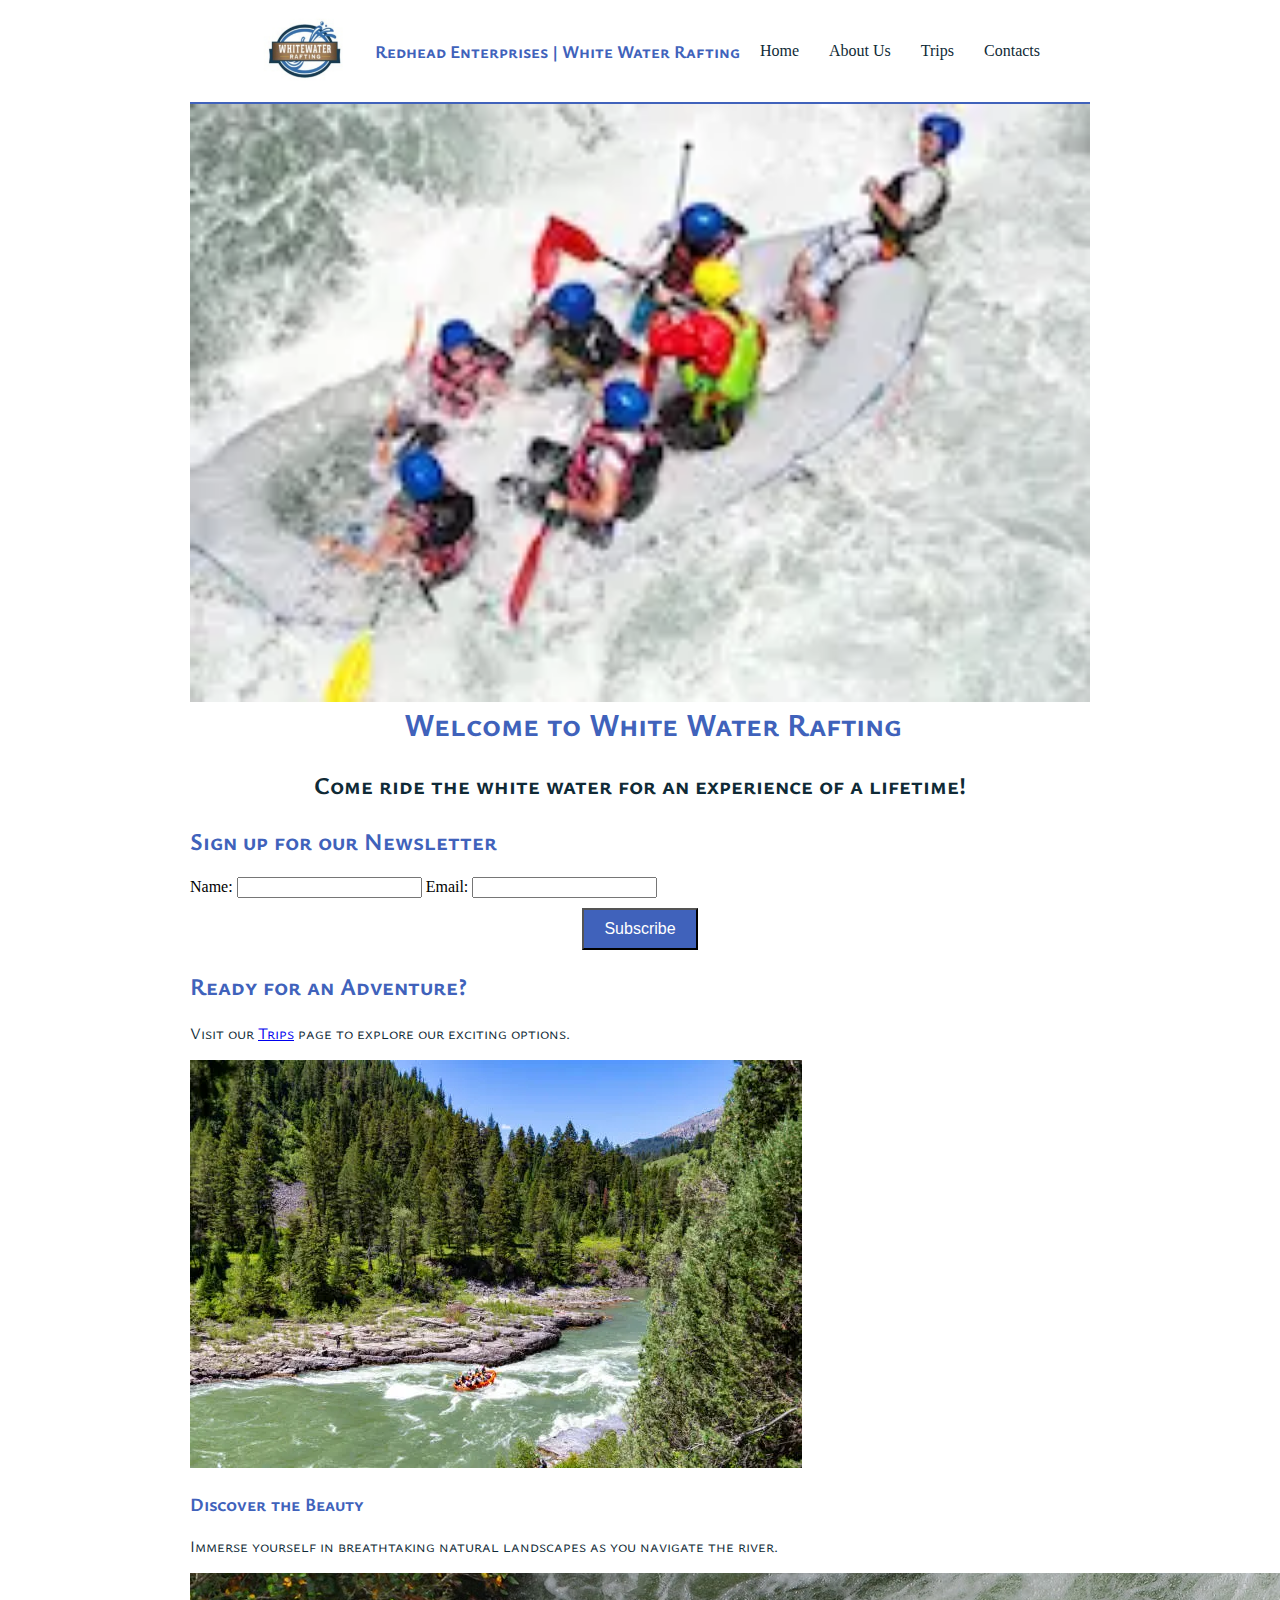
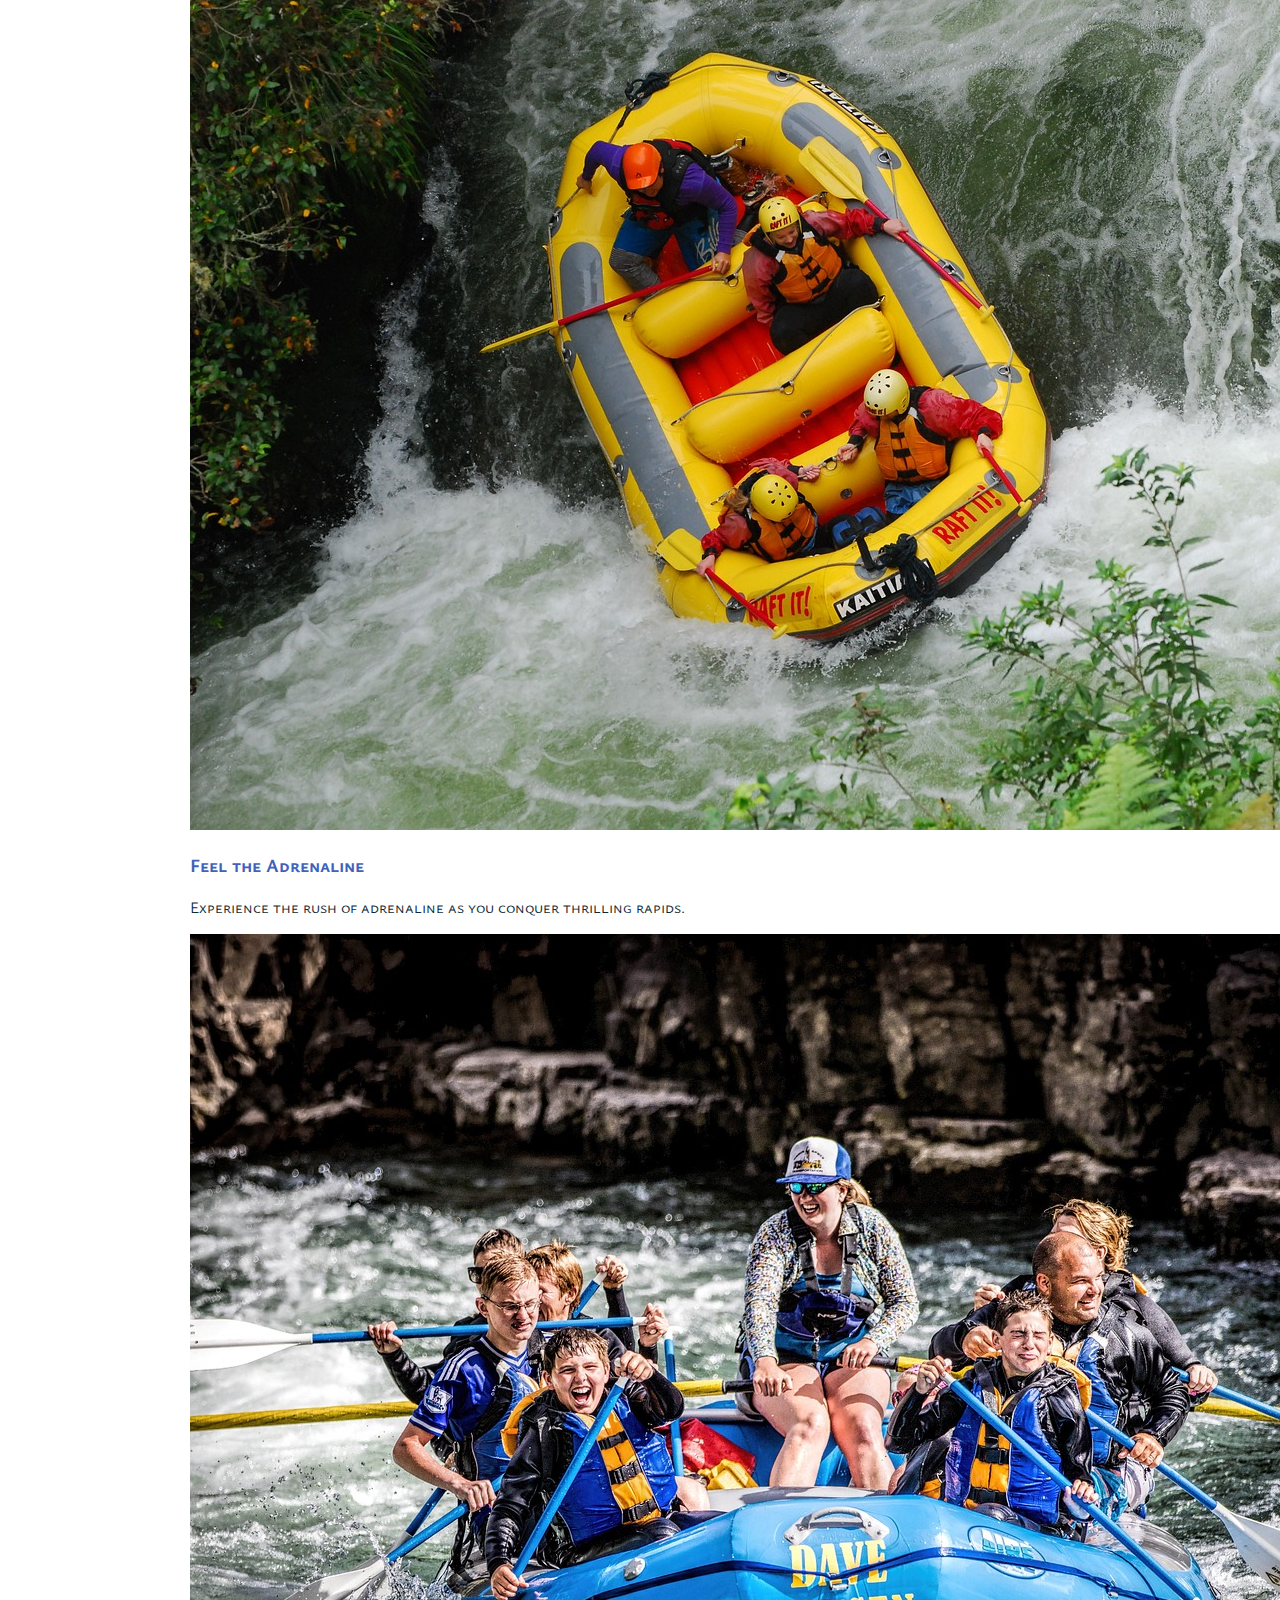
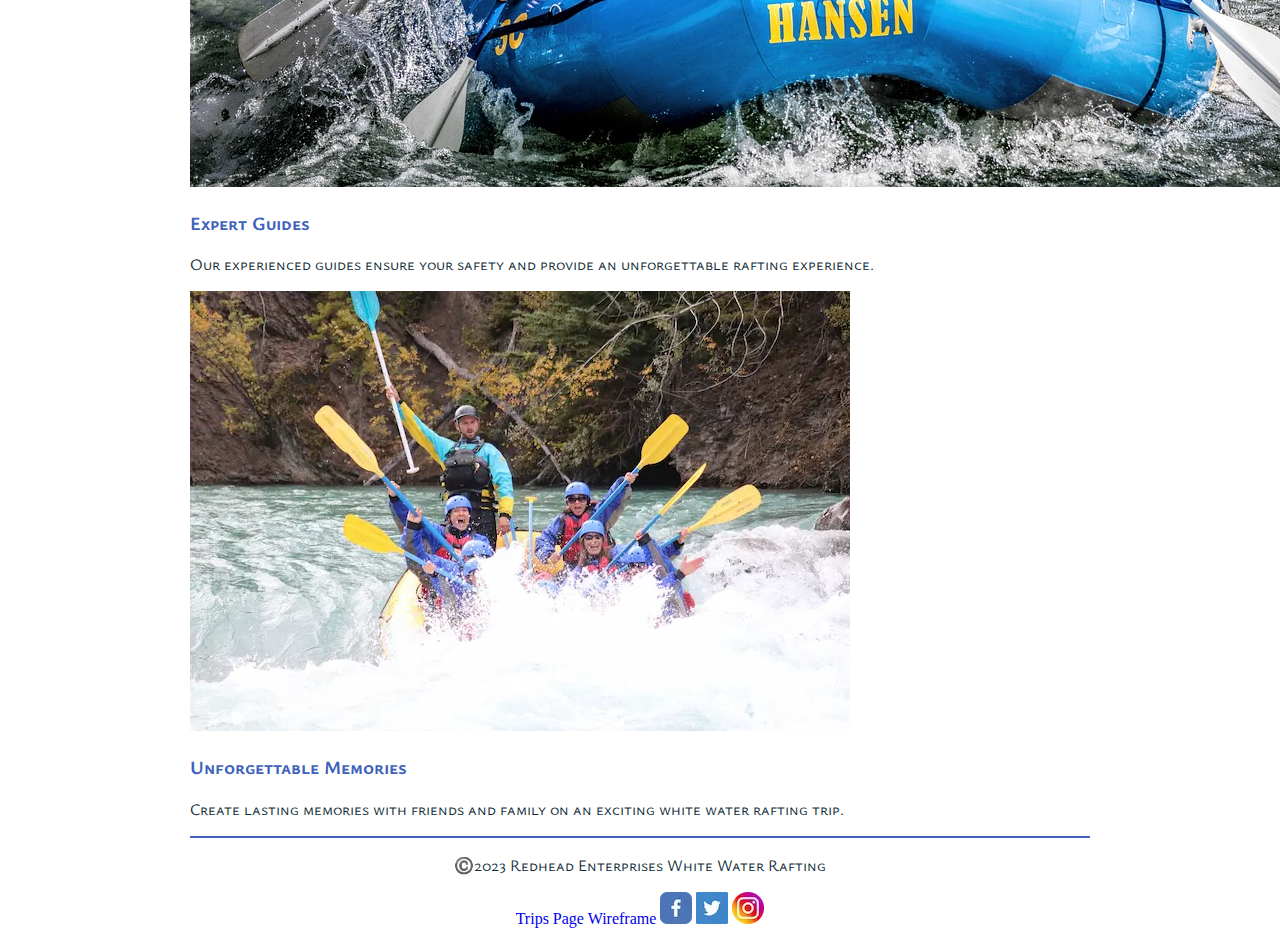
==== wwr/index.html @ a42f7aec "mnbhyu" ====
<!DOCTYPE html>
<html lang="en-US">
<head>
<meta charset="utf-8">
<meta name="viewport" content="width=device-width,initial-scale=1">
<title>Trips Redhead Enterprises | White Water Rafting</title>
  <meta name="index" content="This page contains information regarding newsletter signup and the experiences that can come from white water rafting.">
  <meta name="author" content="Jodi Robison">
<link rel="stylesheet" href="styles/rafting.css">
</head>
<body>
<header>
<nav>
    <img src="images/wwrlogo.png" alt="Rafting Site Logo">
    <h1>Redhead Enterprises | White Water Rafting</h1>
    <a href="index.html">Home</a> 
    <a href="about.html">About Us</a>
    <a href="trips.html">Trips</a>
    <a href="contacts.html">Contacts</a> 
</nav>
</header>
<main>
    <section class="information">
        <img src="images/wwr3.webp" alt="White Water Rafting">
        <div class="information-content">
          <h1>Welcome to White Water Rafting</h1>
          <p>Come ride the white water for an experience of a lifetime!</p>
        </div>
      </section> 
      <section class="newsletter">
        <h2>Sign up for our Newsletter</h2>
        <form>
          <label for="name">Name:</label>
          <input type="text" id="name" name="name" required>
          <label for="email">Email:</label>
          <input type="email" id="email" name="email" required>
          <button type="submit">Subscribe</button>
        </form>
      </section>
      <section class="cta">
        <h2>Ready for an Adventure?</h2>
        <p>Visit our <a href="trips.html">Trips</a> page to explore our exciting options.</p>
      </section>
      
      <section class="grid">
        <div class="grid-item">
          <img src="images/beauty_wwr.webp" alt="Image 1">
          <h3>Discover the Beauty</h3>
          <p>Immerse yourself in breathtaking natural landscapes as you navigate the river.</p>
        </div>
        <div class="grid-item">
          <img src="images/adreniline_wwr.jpeg" alt="Image 2">
          <h3>Feel the Adrenaline</h3>
          <p>Experience the rush of adrenaline as you conquer thrilling rapids.</p>
        </div>
        <div class="grid-item">
          <img src="images/guides_wwr.jpeg" alt="Image 3">
          <h3>Expert Guides</h3>
          <p>Our experienced guides ensure your safety and provide an unforgettable rafting experience.</p>
        </div>
        <div class="grid-item">
          <img src="images/memories_wwr.webp" alt="Image 4">
          <h3>Unforgettable Memories</h3>
          <p>Create lasting memories with friends and family on an exciting white water rafting trip.</p>
        </div>
      </section>
</main>
<footer>
    <p>©️2023 Redhead Enterprises White Water Rafting</p>
    <a href="images/trips_wireframe.jpg" target="_blank">
        Trips Page Wireframe
      </a>
    <a href="https://www.facebook.com" target="_blank">
        <img src="images/FB.webp" alt="Facebook">
      </a>
      <a href="https://www.twitter.com" target="_blank">
        <img src="images/twitter.webp" alt="Twitter">
      </a>
      <a href="https://www.instagram.com" target="_blank">
        <img src="images/instagram.webp" alt="Instagram">
        </a>
</footer>
</body>
</html>
---- wwr/styles/rafting.css ----
@import url('https://fonts.googleapis.com/css2?family=Ysabeau+SC&display=swap');
:root {
  --primary-color: #4062BB;
  --secondary-color: #0f2a36;
  --background-color: #fff;
  --font-family: 'Ysabeau SC', sans-serif;
}
h1, h2, h3, h4, h5, h6 {
  font-family: var(--font-family);
  color: var(--primary-color);
}
p {
  font-family: var(--font-family);
  color: var(--secondary-color);
}
header {
  display: flex;
  flex-direction: column;
  align-items: center;
  padding: 10px;
}
header .logo {
  display: flex;
  align-items: center;
}
header .logo img {
 margin-right: 10px;
}
header h1 {
  margin: 20px 0;
  font-size: 18px;
  text-align: center;
}
header nav {
  display: flex;
  gap: 20px;
  justify-content: center;
}
nav {
  display: flex;
  align-items: center;
  margin-left: 25px;
}
nav img {
  width: 100px;
  height: auto;
}
header {
  border-bottom: 2px solid #4062BB; 
}
h1 {
  text-align: center;
  margin: 0;
  flex-grow: 1;
  margin-left: 25px;
}
nav a {
  text-decoration: none;
  color: var(--secondary-color);
  margin-right: 10px;
}
.hero h2 {
  color: var(--primary-color);
}
section h2 {
  color: var(--primary-color);
}
footer a {
  text-decoration: none;
}
body {
  max-width: 900px;
  margin: 0 auto;
}
.hero {
  position: relative;
}
.heroimage {
  position: relative;
  display: block;
  width: 100%;
  height: auto;
}
.hero h2 {
  position: absolute;
  top: 10px;
  left: 20px;
  background-color: rgba(255, 255, 255, 0.1);
  padding: 20px;
  z-index: 2;
}
.happyclient {
  float: right;
  width: 200px;
  padding: 20px;
}
  .hero article {
    position: absolute;
    top: 100px;
    left: 150px;
    background-color: rgba(255, 255, 255, 0.2);
    padding: 20px;
  }
  section.adventures {
    text-align: center;
  }
  section.adventures h2 {
    color: var(--primary-color);
  }
  section.adventures .grid {
    display: grid;
    grid-template-columns: repeat(5, 1fr);
    grid-gap: 10px;
    margin-top: 20px;
  }
  section.adventures figure {
    margin: 0;
  }
  section.adventures img {
    width: 100%;
    height: auto;
  }
  section.adventures figcaption {
    margin-top: 5px;
    font-size: 0.9rem;
  }
  .contact-box {
    background-color: #4062BB;
    color: white;
    padding: 20px;
    box-shadow: 0 2px 4px rgba(0, 0, 0, 0.2);
    width: 100%;
  }
  .contact-box h2 {
    color: white;
    margin-top: 0;
  }
  .contact-box p {
    color: white;
  }
  .contact-box a {
    color: white;
    text-decoration: none;
  }
  .contact-box a:hover {
    text-decoration: underline;
  }
  .location-container {
    display: flex;
  }
  .location-info {
    background-color: #f3f3f3;
    padding: 20px;
    width: 50%;
  }
  .map-container {
    width: 50%;
  }
  @media (max-width: 768px) {
    .location-container {
      flex-direction: column;
    }
    .location-info,
    .map-container {
      width: 100%;
    }
  }
  .team-container {
    text-align: center;
  }
  .team-members {
    display: flex;
    justify-content: center;
  }
  .team-members figure {
    margin: 0 10px;
  }
  .team-members img {
    width: 200px;
    height: 200px;
    object-fit: cover;
  }
  .team-members figcaption {
    margin-top: 5px;
  }
  .form-container {
    display: flex;
    flex-direction: column;
    align-items: center;
    background-color: #4062BB;
    padding: 20px;
    color: #fff;
  }
  .contact-info {
    display: flex;
    justify-content: space-between;
    width: 100%;
  }
  .form-item {
    margin-bottom: 10px;
  }
  .column2 {
    flex: 0 0 45%; 
  }
  .message {
    width: 100%;
    background-color: #4062BB;
    padding: 20px;
    color: #fff;
  }
  textarea {
    width: 100%;
    height: 100px;
  }
  button[type="submit"] {
    background-color: #4062BB;
    color: #fff;
    font-size: 16px;
    padding: 10px 20px;
    margin-top: 10px;
    display: block;
    margin-left: auto;
    margin-right: auto;
  }
  legend {
    font-weight: bold;
  }
  input[type="checkbox"] + label {
    font-weight: bold;
  }
  footer {
    border-top: 2px solid #4062BB;
    text-align: center;
  }
  .trips-banner {
    position: relative;
  }
  .trips-banner img {
    width: 100%;
  }
  .trips-banner .banner-content {
    position: absolute;
    top: 50%;
    left: 50%;
    transform: translate(-50%, -50%);
    text-align: center;
    color: white;
  }
  .trips-banner .banner-content h1 {
    font-size: 37px;
    margin-bottom: 20px;
  }
  .trips-banner .banner-content p {
    font-size: 20px;
    font-weight: bold;
  }
  .adventure-heading {
    font-size: 36px;
    text-align: center;
    margin-top: 20px;
  }
  .boxes {
    display: flex;
    justify-content: space-between;
    margin-top: 20px;
  }
  .box {
    flex-basis: calc(33.33% - 20px);
    text-align: center;
  }
  .box img {
    width: 100%;
    height: auto;
  }
  .box-caption {
    margin-top: 10px;
    font-weight: bold;
  }
  .boxes {
    display: flex;
    justify-content: space-between;
    margin-top: 20px;
  }
  .box {
    flex-basis: calc(33.33% - 20px);
    text-align: center;
  }
  .box img {
    width: 100%;
    height: auto;
  }
  .box-caption {
    margin-top: 10px;
    font-weight: bold;
  }
  .table-title {
    text-align: center;
    margin-top: 20px;
    color: var(--primary-color);
  }
  .trip-table {
    border-collapse: collapse;
    width: 100%;
    margin-top: 20px;
  }
  .trip-table th,
  .trip-table td {
    border: 1px solid #000;
    padding: 8px;
    text-align: left;
  }
  .trip-table th {
    background-color: var(--primary-color);
    color: #fff;
  }
  .trip-table td:first-child {
    background-color: var(--primary-color);
    color: #fff;
  }  
  .information {
    position: relative;
  }
  .information img {
    display: block;
    width: 100%;
    height: auto;
  }
  .information p {
    font-size: 24px;
    font-weight: bold;
    text-align: center;
    color:#0f2a36 ;
  }
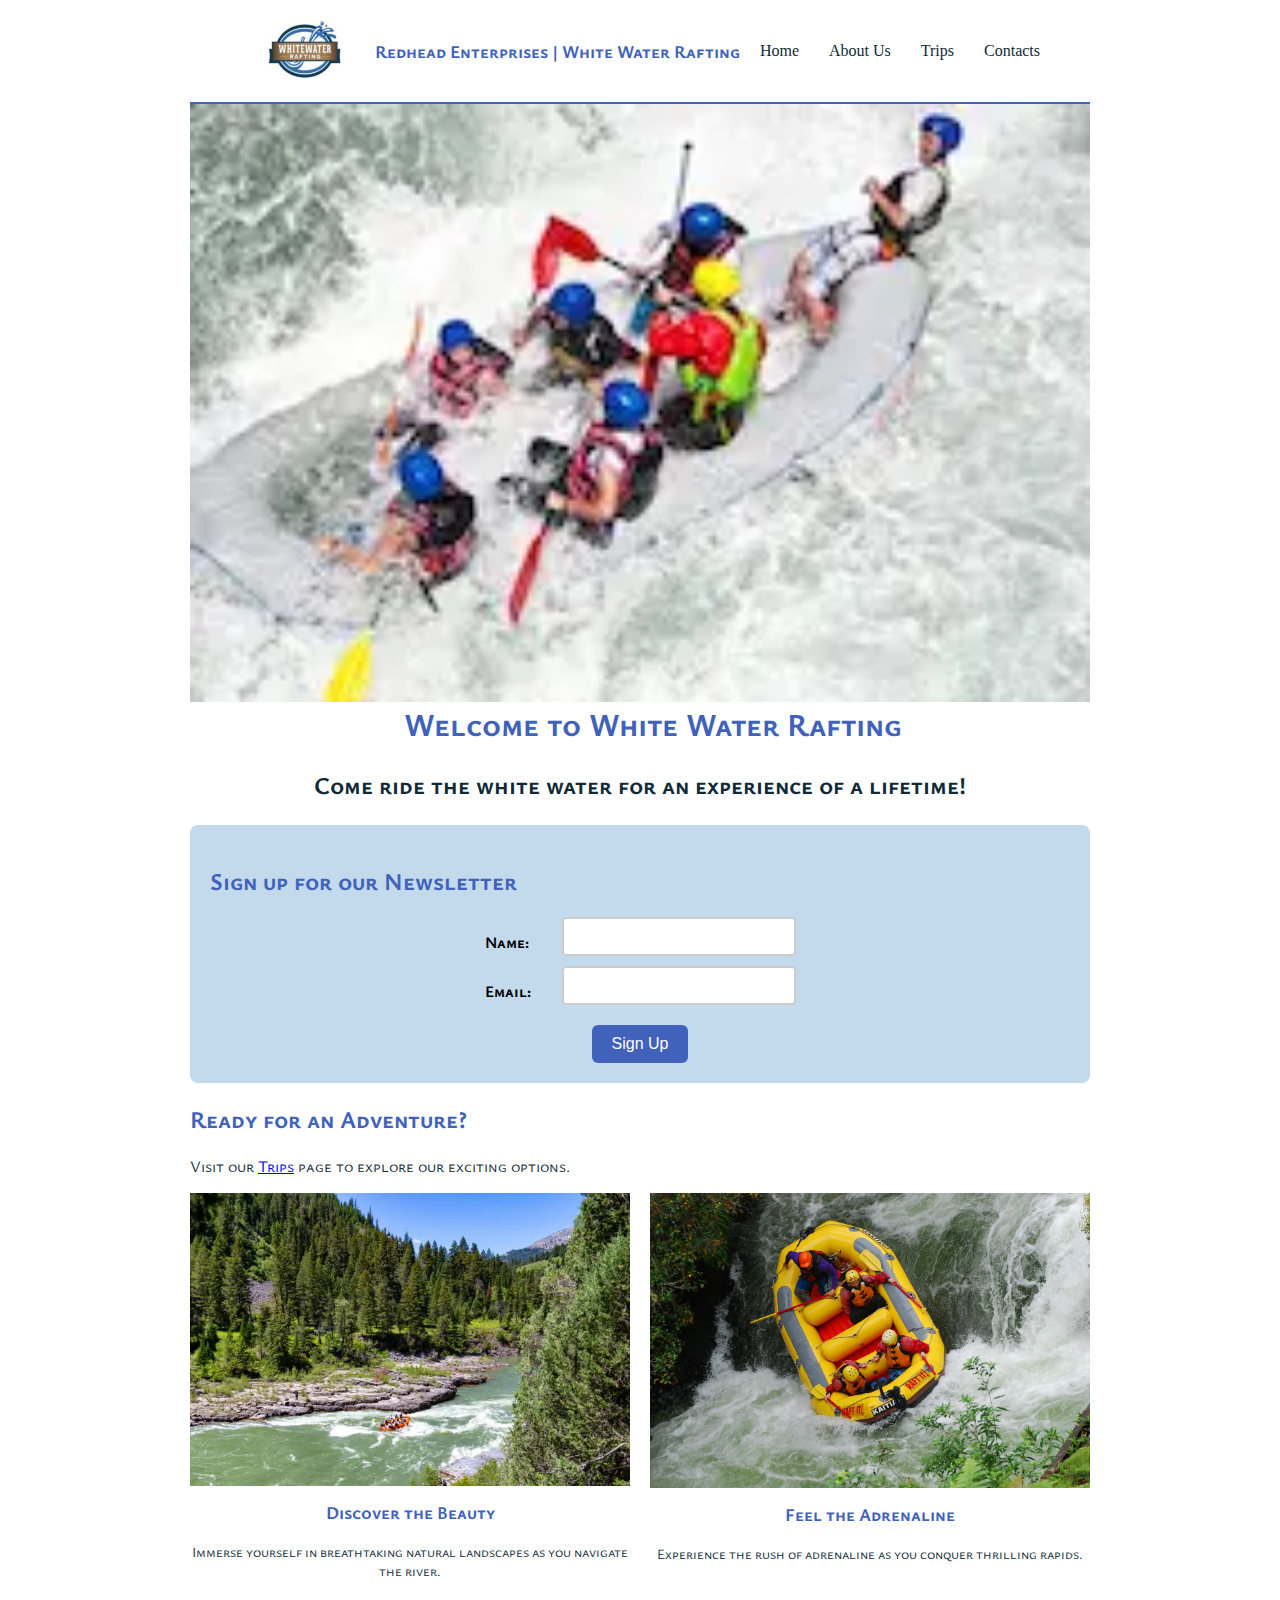
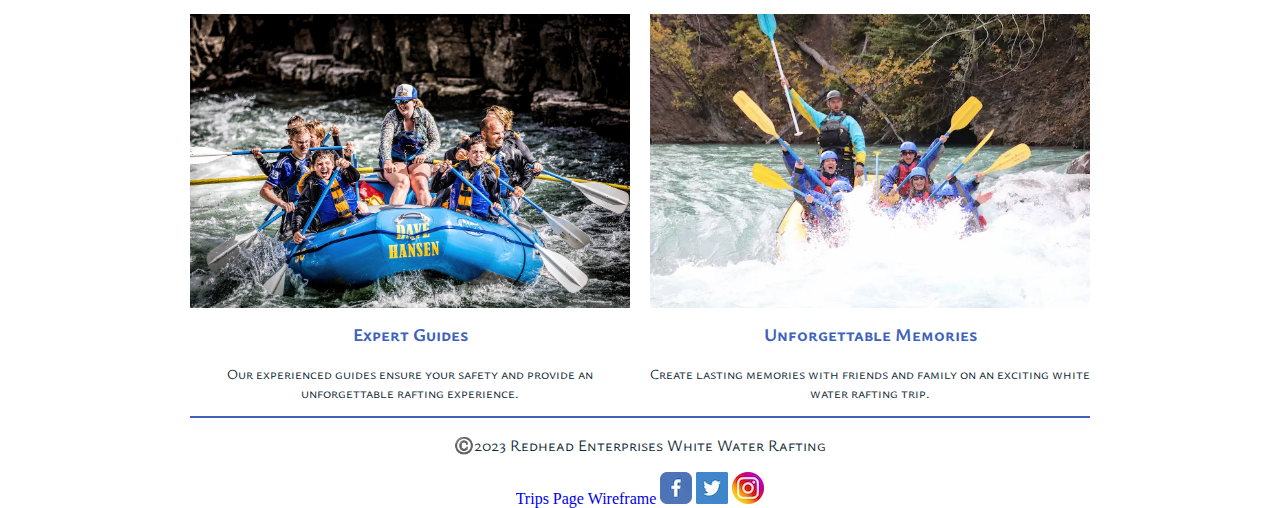
==== commit 73981db4: "oeooeoeo" ====
--- a/wwr/index.html
+++ b/wwr/index.html
@@ -30,18 +30,21 @@
       <section class="newsletter">
         <h2>Sign up for our Newsletter</h2>
         <form>
-          <label for="name">Name:</label>
-          <input type="text" id="name" name="name" required>
-          <label for="email">Email:</label>
-          <input type="email" id="email" name="email" required>
-          <button type="submit">Subscribe</button>
-        </form>
+            <div class="form-group">
+              <label for="name">Name:</label>
+              <input type="text" id="name" name="name" required>
+            </div>
+            <div class="form-group">
+              <label for="email">Email:</label>
+              <input type="email" id="email" name="email" required>
+            </div>
+            <button type="submit">Sign Up</button>
+          </form>
       </section>
       <section class="cta">
         <h2>Ready for an Adventure?</h2>
         <p>Visit our <a href="trips.html">Trips</a> page to explore our exciting options.</p>
       </section>
-      
       <section class="grid">
         <div class="grid-item">
           <img src="images/beauty_wwr.webp" alt="Image 1">
--- a/wwr/styles/rafting.css
+++ b/wwr/styles/rafting.css
@@ -331,9 +331,71 @@
     text-align: center;
     color:#0f2a36 ;
   }  
-  
-  
-  
+  .newsletter {
+    background-color: #c2daeb;
+    padding: 20px;
+    border-radius: 8px;
+  }
+  .newsletter form {
+    display: flex;
+    flex-direction: column;
+    align-items: center;
+  }
+  .newsletter label {
+    font-family: var(--font-family);
+    font-weight: bold;
+    display: inline-block;
+    width: 100px;
+  }
+  .newsletter input[type="text"],
+  .newsletter input[type="email"] {
+    width: 100%;
+    padding: 10px;
+    margin-bottom: 10px;
+    border-radius: 4px;
+    border: 2px solid #ccc;
+  }
+  .newsletter .form-group {
+    display: flex;
+    align-items: center;
+  }
+  .newsletter .form-group input {
+    margin-left: 10px;
+  }
+  .newsletter button[type="submit"] {
+    background-color: var(--primary-color);
+    color: #fff;
+    font-size: 16px;
+    padding: 10px 20px;
+    border: none;
+    border-radius: 6px;
+    cursor: pointer;
+  }
+  .newsletter button[type="submit"]:hover {
+    background-color: #1E4FA2;
+  } 
+  .grid {
+    display: grid;
+    grid-template-columns: repeat(2, 1fr);
+    grid-gap: 20px;
+  }
+  .grid-item {
+    text-align: center;
+  }
+  .grid-item img {
+    width: 100%;
+    height: auto;
+  }
+  .grid-item h3 {
+    margin-top: 10px;
+    font-size: 18px;
+    font-weight: bold;
+  }
+  .grid-item p {
+    margin-top: 5px;
+    font-size: 14px;
+  }
+ 
   
   
   
@@ -346,4 +408,12 @@
   
   
   
+  
+  
+   
+  
+  
+  
+  
+  
  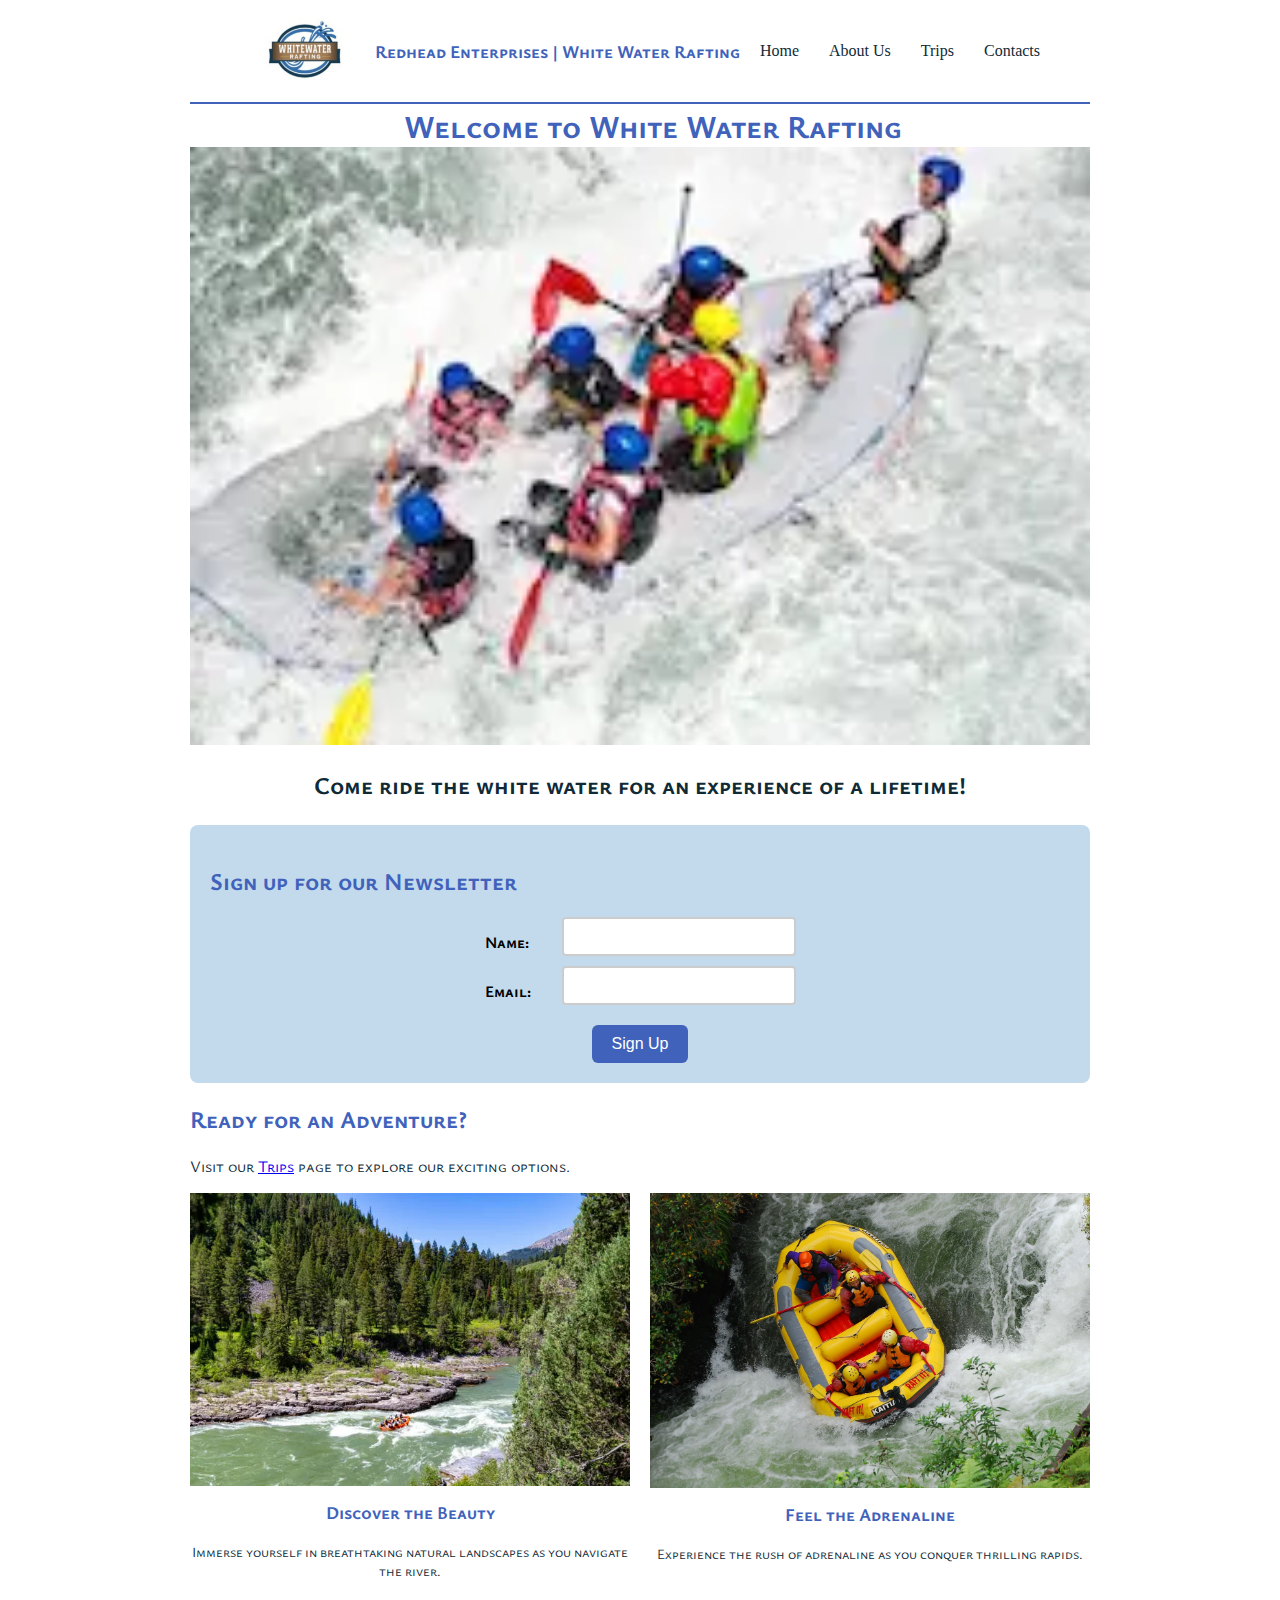
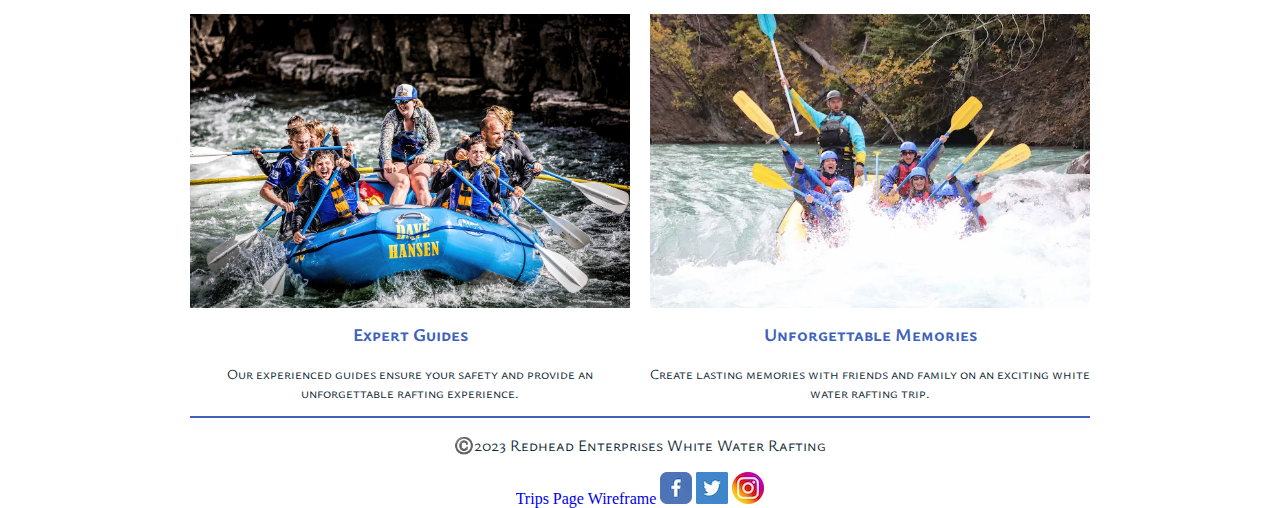
==== commit e8c5f789: "i;aon" ====
--- a/wwr/index.html
+++ b/wwr/index.html
@@ -21,9 +21,9 @@
 </header>
 <main>
     <section class="information">
+        <h1>Welcome to White Water Rafting</h1>
         <img src="images/wwr3.webp" alt="White Water Rafting">
         <div class="information-content">
-          <h1>Welcome to White Water Rafting</h1>
           <p>Come ride the white water for an experience of a lifetime!</p>
         </div>
       </section> 
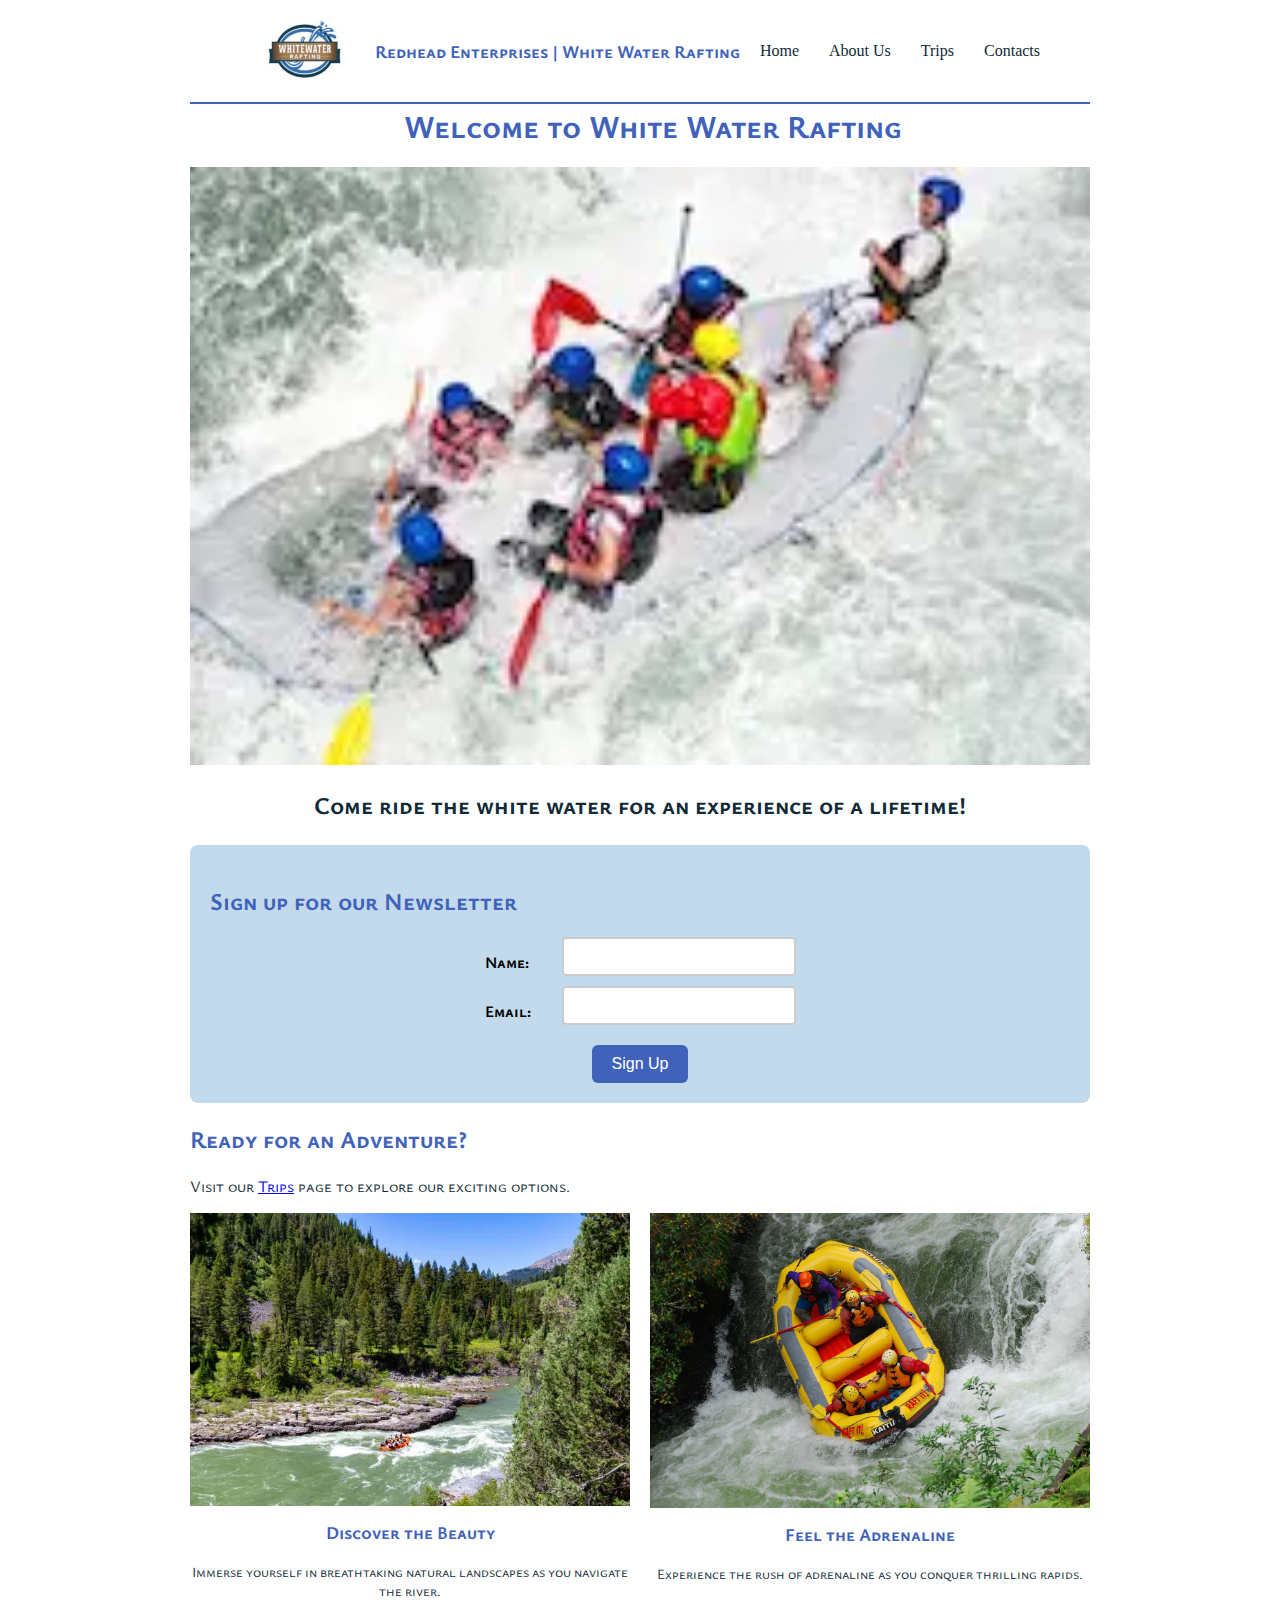
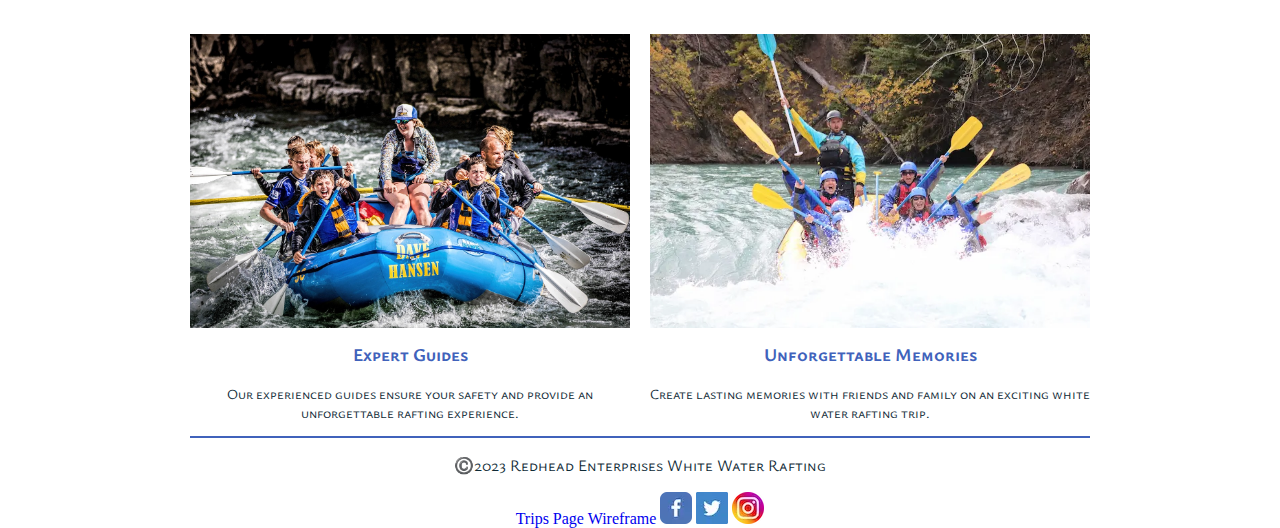
==== commit f4a4ce99: "ififif" ====
--- a/wwr/index.html
+++ b/wwr/index.html
@@ -22,7 +22,7 @@
 <main>
     <section class="information">
         <h1>Welcome to White Water Rafting</h1>
-        <img src="images/wwr3.webp" alt="White Water Rafting">
+        <img src="images/wwr3.webp" alt="White Water Rafting" class="information-image">
         <div class="information-content">
           <p>Come ride the white water for an experience of a lifetime!</p>
         </div>
--- a/wwr/styles/rafting.css
+++ b/wwr/styles/rafting.css
@@ -324,6 +324,7 @@
     display: block;
     width: 100%;
     height: auto;
+    padding-top: 20px;
   }
   .information p {
     font-size: 24px;
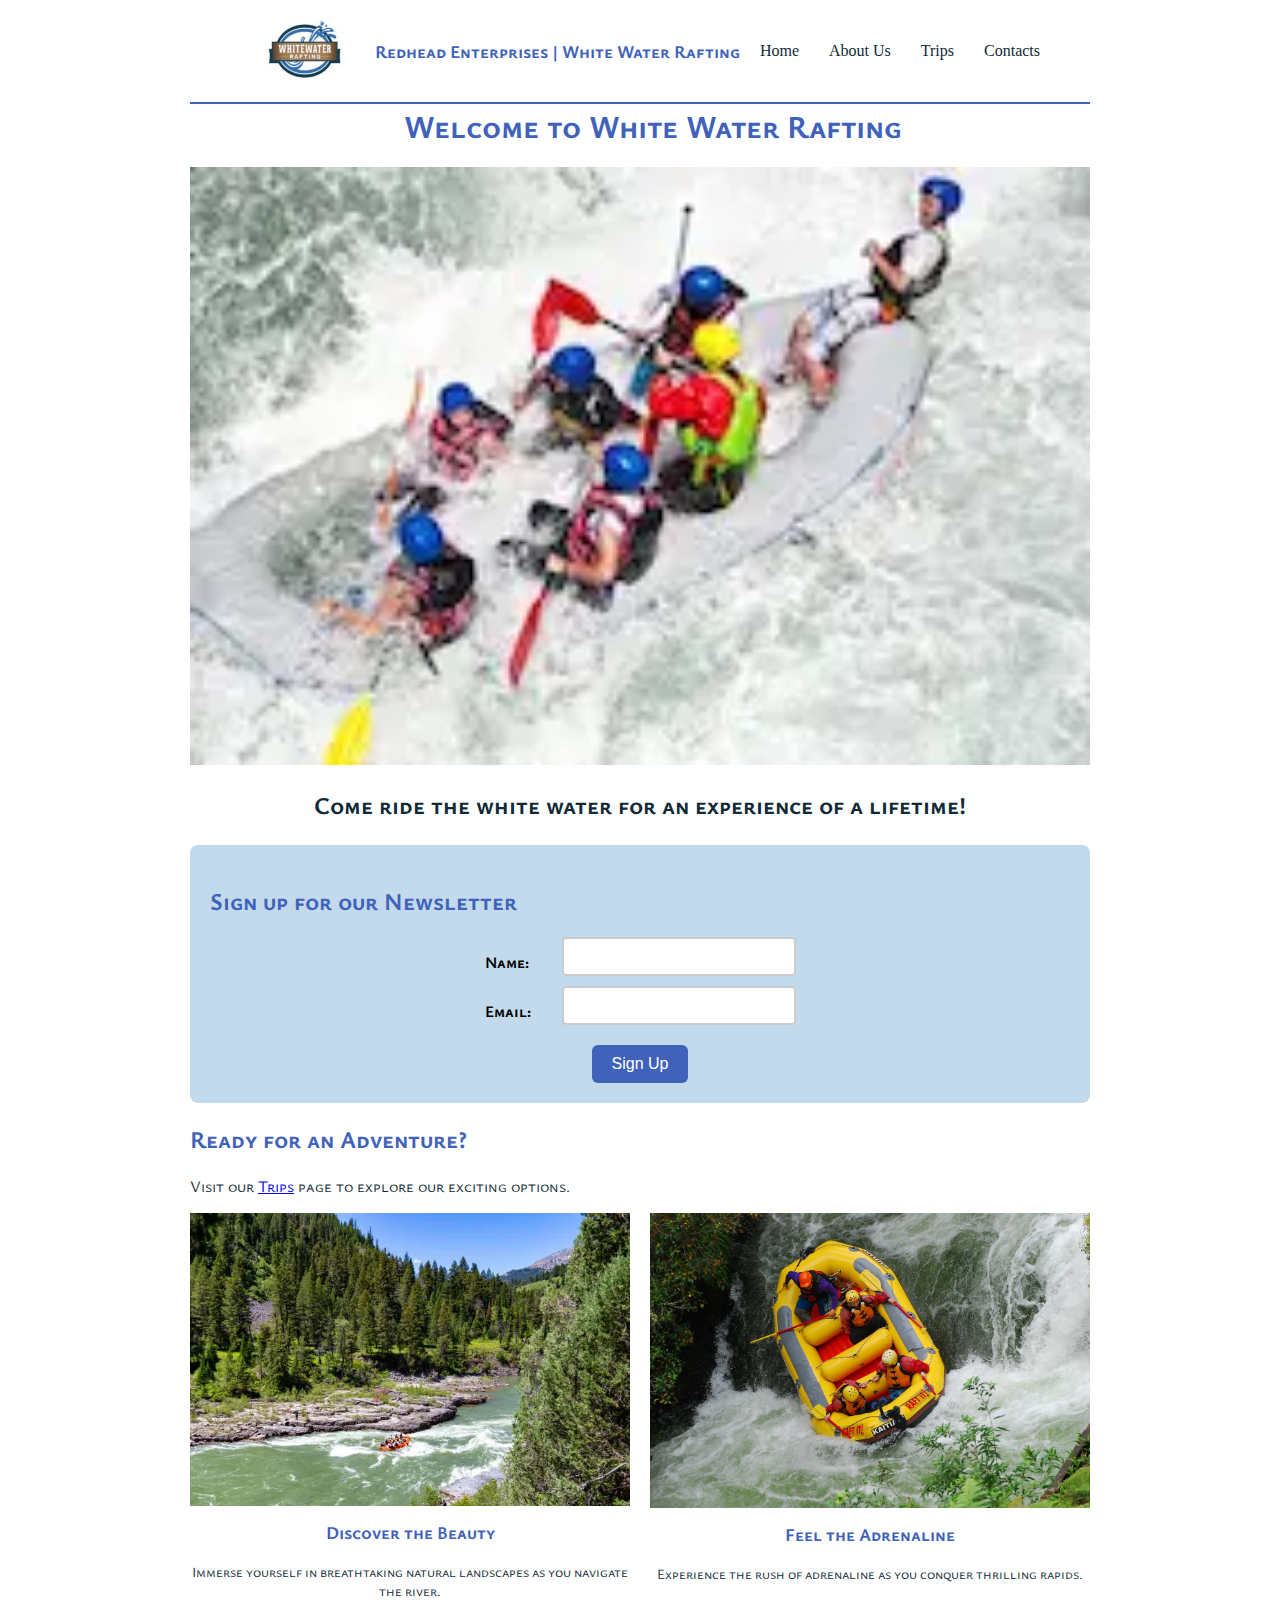
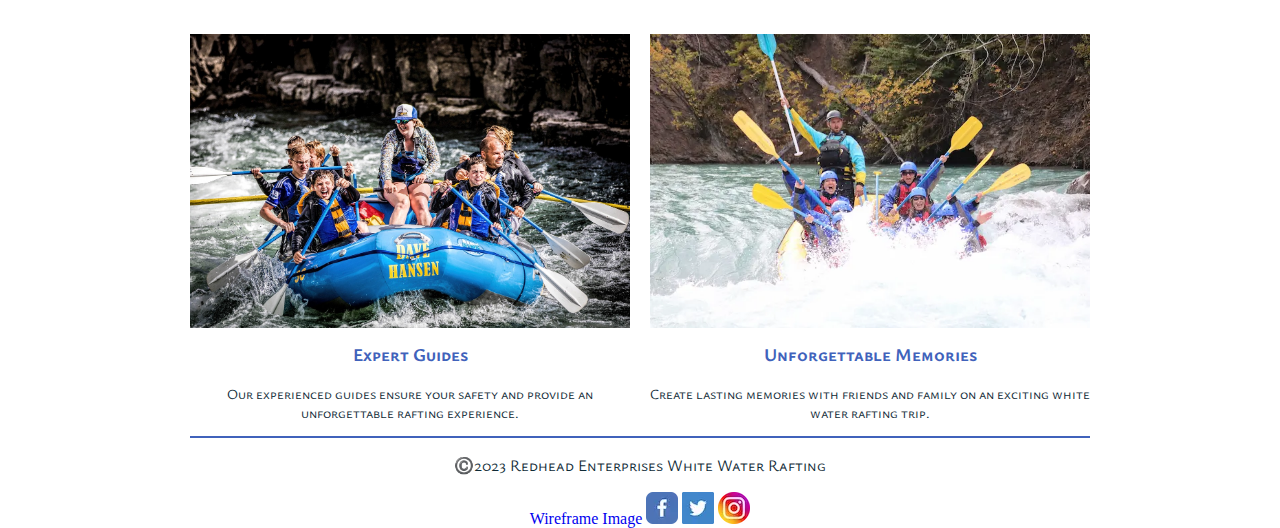
==== commit 0846bcc0: "ia;iean;ie" ====
--- a/wwr/index.html
+++ b/wwr/index.html
@@ -70,8 +70,8 @@
 </main>
 <footer>
     <p>©️2023 Redhead Enterprises White Water Rafting</p>
-    <a href="images/trips_wireframe.jpg" target="_blank">
-        Trips Page Wireframe
+    <a href="images/index_wireframe_wwr.jpg" target="_blank">
+        Wireframe Image
       </a>
     <a href="https://www.facebook.com" target="_blank">
         <img src="images/FB.webp" alt="Facebook">
